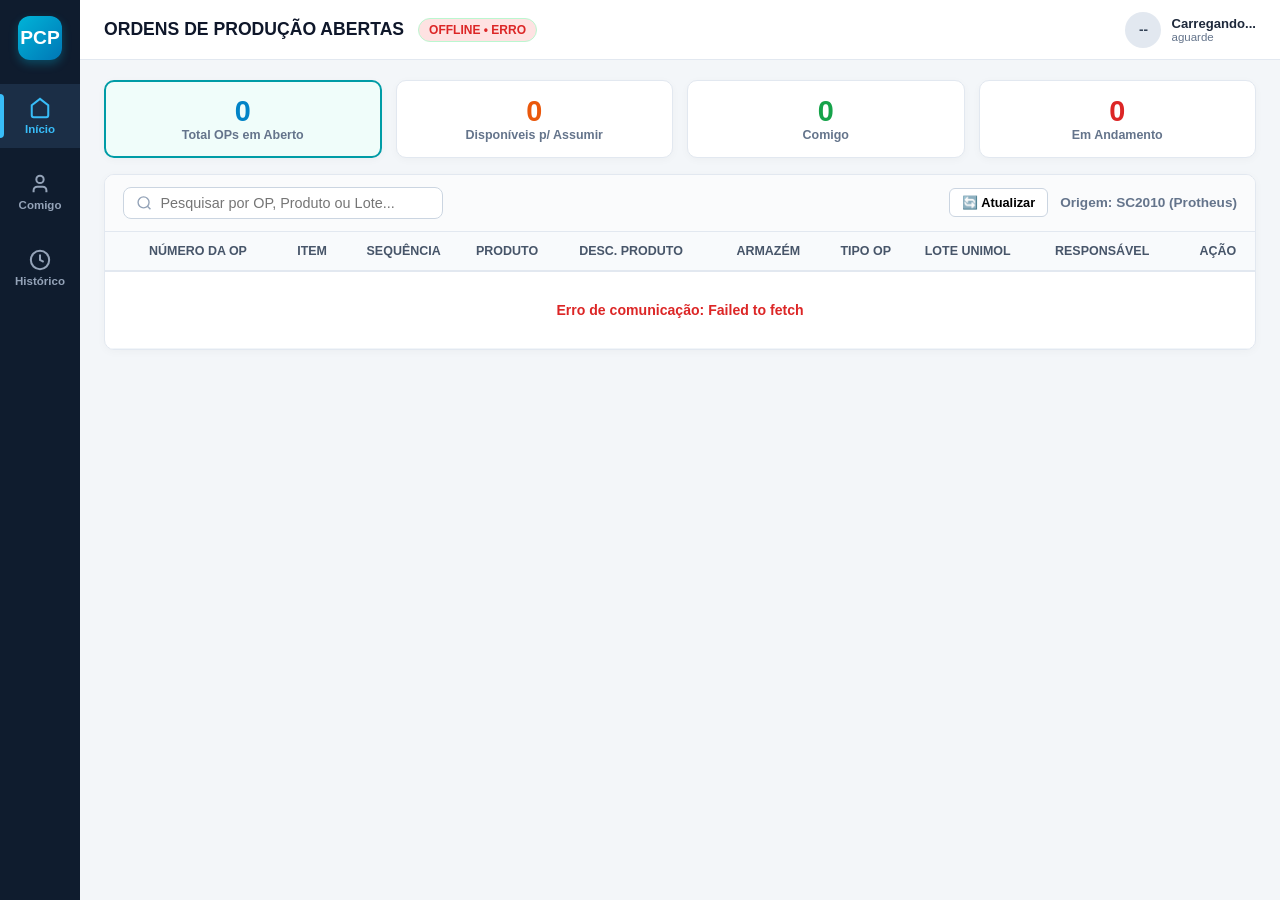
==== index.html @ 6f0b57cb "index_07" ====
<!DOCTYPE html>
<html lang="pt-BR">
<head>
  <meta charset="UTF-8">
  <meta name="viewport" content="width=device-width, initial-scale=1.0, maximum-scale=1.0, user-scalable=no">
  <title>PCP Químico - Ordens de Produção Abertas</title>
  <link rel="stylesheet" href="style-base.css">
  <style>
    .btn-assumir {
      background: linear-gradient(135deg, #009ca6, #007a82);
      color: #ffffff;
      padding: 8px 16px;
      border-radius: 6px;
      font-size: 0.85rem;
      font-weight: 700;
      text-decoration: none;
      display: inline-flex;
      align-items: center;
      gap: 6px;
      box-shadow: 0 2px 6px rgba(0, 156, 166, 0.3);
      cursor: pointer;
      border: none;
      touch-action: manipulation;
      transition: all 0.15s ease;
    }
    .btn-assumir:active:not(.btn-disabled) {
      transform: scale(0.96);
    }
    .btn-disabled {
      background: #cbd5e1 !important;
      color: #64748b !important;
      cursor: not-allowed !important;
      box-shadow: none !important;
    }
    
    .loading-row {
      text-align: center;
      padding: 30px;
      color: #64748b;
      font-weight: 600;
    }

    /* KPIs CLICÁVEIS */
    .kpi-card {
      cursor: pointer;
      transition: transform 0.2s, box-shadow 0.2s;
    }
    .kpi-card:hover {
      transform: translateY(-3px);
      box-shadow: 0 6px 12px rgba(0,0,0,0.08);
    }
    .kpi-card.ativo {
      border: 2px solid #009ca6;
      background: #f0fdfa;
    }

    /* MODAL CENTRALIZADO */
    .modal-overlay {
      position: fixed;
      top: 0;
      left: 0;
      width: 100vw;
      height: 100vh;
      background: rgba(15, 23, 42, 0.55);
      backdrop-filter: blur(3px);
      display: none;
      align-items: center;
      justify-content: center;
      z-index: 9999;
      opacity: 0;
      transition: opacity 0.2s ease;
    }
    .modal-overlay.active {
      display: flex;
      opacity: 1;
    }
    .modal-box {
      background: #ffffff;
      border-radius: 12px;
      width: 90%;
      max-width: 440px;
      padding: 24px 28px;
      box-shadow: 0 10px 25px -5px rgba(0, 0, 0, 0.2), 0 8px 10px -6px rgba(0, 0, 0, 0.1);
      transform: scale(0.95);
      transition: transform 0.2s ease;
      text-align: center;
    }
    .modal-overlay.active .modal-box {
      transform: scale(1);
    }
    .modal-icon {
      width: 52px;
      height: 52px;
      border-radius: 50%;
      background: #e0f2fe;
      color: #0284c7;
      display: inline-flex;
      align-items: center;
      justify-content: center;
      margin-bottom: 14px;
    }
    .modal-title {
      font-size: 1.15rem;
      font-weight: 700;
      color: #0f172a;
      margin-bottom: 8px;
    }
    .modal-desc {
      font-size: 0.9rem;
      color: #64748b;
      margin-bottom: 22px;
      line-height: 1.4;
    }
    .modal-desc strong {
      color: #0f172a;
    }
    .modal-actions {
      display: flex;
      gap: 12px;
      justify-content: center;
    }
    .btn-modal-cancel {
      background: #f1f5f9;
      color: #475569;
      border: 1px solid #cbd5e1;
      padding: 9px 20px;
      border-radius: 6px;
      font-weight: 600;
      font-size: 0.88rem;
      cursor: pointer;
      transition: background 0.15s;
    }
    .btn-modal-cancel:hover {
      background: #e2e8f0;
    }
    .btn-modal-confirm {
      background: linear-gradient(135deg, #009ca6, #007a82);
      color: #ffffff;
      border: none;
      padding: 9px 22px;
      border-radius: 6px;
      font-weight: 700;
      font-size: 0.88rem;
      cursor: pointer;
      box-shadow: 0 2px 6px rgba(0, 156, 166, 0.35);
      transition: opacity 0.15s;
    }
    .btn-modal-confirm:hover {
      opacity: 0.95;
    }

    /* TOAST CENTRALIZADO */
    .toast-center {
      position: fixed;
      top: 50%;
      left: 50%;
      transform: translate(-50%, -50%) scale(0.9);
      background: #0f172a;
      color: #ffffff;
      padding: 16px 28px;
      border-radius: 10px;
      font-size: 0.95rem;
      font-weight: 600;
      box-shadow: 0 10px 25px rgba(0,0,0,0.3);
      display: none;
      opacity: 0;
      z-index: 10000;
      transition: all 0.2s ease;
      align-items: center;
      gap: 12px;
      max-width: 90%;
    }
    .toast-center.active {
      display: inline-flex;
      opacity: 1;
      transform: translate(-50%, -50%) scale(1);
    }
    .toast-success {
      background: #065f46;
      border-left: 6px solid #10b981;
    }
    .toast-error {
      background: #7f1d1d;
      border-left: 6px solid #ef4444;
    }
  </style>
</head>
<body>
  <!-- LATERAL FIXA -->
  <aside class="sidebar">
    <div class="brand-icon">PCP</div>

    <a href="index.html" class="nav-link active" title="Ordens Abertas">
      <svg viewBox="0 0 24 24" fill="none" stroke="currentColor" stroke-width="2.2"><path d="m3 9 9-7 9 7v11a2 2 0 0 1-2 2H5a2 2 0 0 1-2-2z"/></svg>
      <span>Início</span>
    </a>

    <a href="comigo.html" class="nav-link" title="Minhas Ordens">
      <svg viewBox="0 0 24 24" fill="none" stroke="currentColor" stroke-width="2.2"><path d="M19 21v-2a4 4 0 0 0-4-4H9a4 4 0 0 0-4 4v2"/><circle cx="12" cy="7" r="4"/></svg>
      <span>Comigo</span>
    </a>

    <a href="historico.html" class="nav-link" title="Ordens Encerradas">
      <svg viewBox="0 0 24 24" fill="none" stroke="currentColor" stroke-width="2.2"><circle cx="12" cy="12" r="10"/><polyline points="12 6 12 12 16 14"/></svg>
      <span>Histórico</span>
    </a>
  </aside>

  <!-- ÁREA DE CONTEÚDO -->
  <div class="main-area">
    <header class="topbar">
      <div style="display: flex; align-items: center; gap: 14px;">
        <span class="app-title">ORDENS DE PRODUÇÃO ABERTAS</span>
        <span class="badge-online" id="statusBadge">CONECTANDO...</span>
      </div>
      <div class="user-pill">
        <div class="user-avatar" id="avatarUser">--</div>
        <div>
          <div style="font-weight: 700; font-size: 0.82rem;" id="nomeOperadorLogado">Carregando...</div>
          <div style="font-size: 0.72rem; color: #64748b;" id="loginOperadorLogado">aguarde</div>
        </div>
      </div>
    </header>

    <main class="content-scroll">
      <div class="kpi-row">
        <div class="kpi-card ativo" id="kpiCardTotal" onclick="filtrarPorKPI('todos')">
          <span class="kpi-num" style="color: #0284c7;" id="kpiTotal">0</span>
          <span class="kpi-label">Total OPs em Aberto</span>
        </div>
        <div class="kpi-card" id="kpiCardDisponiveis" onclick="filtrarPorKPI('disponiveis')">
          <span class="kpi-num" style="color: #ea580c;" id="kpiDisponiveis">0</span>
          <span class="kpi-label">Disponíveis p/ Assumir</span>
        </div>
        <div class="kpi-card" id="kpiCardComigo" onclick="filtrarPorKPI('comigo')">
          <span class="kpi-num" style="color: #16a34a;" id="kpiComigo">0</span>
          <span class="kpi-label">Comigo</span>
        </div>
        <div class="kpi-card" id="kpiCardCriticas" onclick="filtrarPorKPI('criticas')">
          <span class="kpi-num" style="color: #dc2626;" id="kpiCriticas">0</span>
          <span class="kpi-label">Em Andamento</span>
        </div>
      </div>

      <div class="table-card">
        <div class="table-toolbar">
          <div class="search-box">
            <svg width="18" height="18" viewBox="0 0 24 24" fill="none" stroke="#94a3b8" stroke-width="2"><circle cx="11" cy="11" r="8"/><path d="m21 21-4.35-4.35"/></svg>
            <input type="text" id="filtroOP" placeholder="Pesquisar por OP, Produto ou Lote..." onkeyup="filtrarTabelaText()">
          </div>
          <div style="display: flex; align-items: center; gap: 12px;">
            <button onclick="carregarOrdensAbertas()" style="background:#ffffff; border:1.5px solid #cbd5e1; padding:6px 12px; border-radius:6px; cursor:pointer; font-weight:700; font-size:0.8rem; display:inline-flex; align-items:center; gap:5px;">
              🔄 Atualizar
            </button>
            <div style="font-size: 0.85rem; color: #64748b; font-weight: 600;">
              Origem: <code>SC2010</code> (Protheus)
            </div>
          </div>
        </div>

        <table id="tabelaOPs">
          <thead>
            <tr>
              <th style="width: 30px;"></th>
              <th>Número da OP</th>
              <th style="text-align: center;">Item</th>
              <th style="text-align: center;">Sequência</th>
              <th>Produto</th>
              <th>Desc. Produto</th>
              <th style="text-align: center;">Armazém</th>
              <th style="text-align: center;">Tipo OP</th>
              <th>Lote UNIMOL</th>
              <th>Responsável</th>
              <th style="text-align: center;">Ação</th>
            </tr>
          </thead>
          <tbody id="tbodyOPs">
            <tr>
              <td colspan="11" class="loading-row">Carregando ordens de produção do Protheus...</td>
            </tr>
          </tbody>
        </table>
      </div>
    </main>
  </div>

  <!-- MODAL DE CONFIRMAÇÃO CENTRALIZADO -->
  <div class="modal-overlay" id="modalConfirmar">
    <div class="modal-box">
      <div class="modal-icon">
        <svg width="28" height="28" viewBox="0 0 24 24" fill="none" stroke="currentColor" stroke-width="2.2"><path d="M16 21v-2a4 4 0 0 0-4-4H5a4 4 0 0 0-4 4v2"/><circle cx="8.5" cy="7" r="4"/><polyline points="17 11 19 13 23 9"/></svg>
      </div>
      <div class="modal-title">Assumir Ordem de Produção</div>
      <div class="modal-desc" id="modalTexto">
        Deseja assumir a responsabilidade pela OP <strong id="modalNumOP">---</strong>?
      </div>
      <div class="modal-actions">
        <button class="btn-modal-cancel" onclick="fecharModal()">Cancelar</button>
        <button class="btn-modal-confirm" id="btnModalConfirmar">Confirmar e Assumir</button>
      </div>
    </div>
  </div>

  <!-- TOAST NOTIFICAÇÃO CENTRALIZADA -->
  <div class="toast-center" id="toastCenter"></div>

  <script>
    const API_BASE = 'https://unimolbrasil207533.protheus.cloudtotvs.com.br:10307/rest/WSPCPQUIM';

    const urlParams  = new URLSearchParams(window.location.search);
    const USER_LOGIN = 'rodrigo.amaral';
    const USER_PASS  = 'RaquelEduarda2010@';
    const authHeader = urlParams.get('auth') || ('Basic ' + btoa(USER_LOGIN + ':' + USER_PASS));

    let USUARIO_LOGADO = '';
    let ID_USUARIO_LOGADO = ''; // Adicionado para comparar com o ID de 6 chars do Protheus
    let opPendente = null;
    let listaOPsGlobal = []; 

    function showToast(mensagem, tipo = 'success', tempo = 2200) {
      const toast = document.getElementById("toastCenter");
      toast.textContent = mensagem;
      toast.className = `toast-center active ${tipo === 'success' ? 'toast-success' : 'toast-error'}`;
      setTimeout(() => {
        toast.className = "toast-center";
      }, tempo);
    }

    function abrirModal(op) {
      opPendente = op;
      document.getElementById("modalNumOP").textContent = op;
      document.getElementById("modalConfirmar").classList.add("active");
    }

    function fecharModal() {
      opPendente = null;
      document.getElementById("modalConfirmar").classList.remove("active");
    }

    document.getElementById("btnModalConfirmar").addEventListener("click", () => {
      if (opPendente) {
        executarAssumirOP(opPendente);
      }
      fecharModal();
    });

    async function carregarOrdensAbertas() {
      const tbody = document.getElementById("tbodyOPs");
      tbody.innerHTML = '<tr><td colspan="11" class="loading-row">Consultando API Protheus...</td></tr>';

      try {
        const resp = await fetch(`${API_BASE}/ops`, {
          method: 'GET',
          headers: {
            'Content-Type': 'application/json',
            'tenantId': '01,0101',
            'Authorization': authHeader
          }
        });

        const text = await resp.text();
        let data;
        try {
          data = JSON.parse(text);
        } catch (e) {
          throw new Error(`HTTP ${resp.status}: ${text}`);
        }

        if (!resp.ok || data.status === 'ERRO' || data.status === 'ERRO_INTERNO') {
          throw new Error(data.mensagem || `Erro HTTP: ${resp.status}`);
        }

        USUARIO_LOGADO = data.usuarioLogado || USER_LOGIN;
        ID_USUARIO_LOGADO = data.idUsuarioLogado || ''; // Pegando o ID do JSON
        
        const nomeCompleto = data.nomeUsuarioLogado || USUARIO_LOGADO;

        document.getElementById('loginOperadorLogado').textContent = USUARIO_LOGADO.toLowerCase();
        document.getElementById('nomeOperadorLogado').textContent = nomeCompleto;

        const partesNome = nomeCompleto.trim().split(/\s+/).filter(n => n.length > 0);
        let iniciais = partesNome[0] ? partesNome[0][0] : 'U';
        if (partesNome.length > 1) {
          iniciais += partesNome[partesNome.length - 1][0];
        }
        document.getElementById('avatarUser').textContent = iniciais.toUpperCase();

        document.getElementById("statusBadge").textContent = "ONLINE • PROTHEUS";
        document.getElementById("statusBadge").style.color = "#059669";
        document.getElementById("statusBadge").style.background = "#d1fae5";

        listaOPsGlobal = data.ops || [];
        atualizarContadoresGlobais();
        filtrarPorKPI('todos');

      } catch (err) {
        console.error("Falha na API Protheus:", err);
        document.getElementById("statusBadge").textContent = "OFFLINE • ERRO";
        document.getElementById("statusBadge").style.color = "#dc2626";
        document.getElementById("statusBadge").style.background = "#fee2e2";

        tbody.innerHTML = `<tr><td colspan="11" class="loading-row" style="color: #dc2626;">Erro de comunicação: ${err.message}</td></tr>`;
        
        document.getElementById("kpiTotal").textContent = 0;
        document.getElementById("kpiDisponiveis").textContent = 0;
        document.getElementById("kpiComigo").textContent = 0;
        document.getElementById("kpiCriticas").textContent = 0;
      }
    }

    function atualizarContadoresGlobais() {
      let disp = 0;
      let com = 0;
      let crit = 0;

      listaOPsGlobal.forEach(op => {
        // Agora compara o codOperador da OP com o ID_USUARIO_LOGADO (ex: "000015")
        const isMinha = (op.codOperador && op.codOperador.trim() === ID_USUARIO_LOGADO.trim());
        
        if (!op.codOperador) {
          disp++;
        } else {
          crit++;
          if (isMinha) com++;
        }
      });

      document.getElementById("kpiTotal").textContent = listaOPsGlobal.length;
      document.getElementById("kpiDisponiveis").textContent = disp;
      document.getElementById("kpiComigo").textContent = com;
      document.getElementById("kpiCriticas").textContent = crit;
    }

    function filtrarPorKPI(tipo) {
      document.querySelectorAll('.kpi-card').forEach(card => card.classList.remove('ativo'));
      if (tipo === 'todos') document.getElementById('kpiCardTotal').classList.add('ativo');
      if (tipo === 'disponiveis') document.getElementById('kpiCardDisponiveis').classList.add('ativo');
      if (tipo === 'comigo') document.getElementById('kpiCardComigo').classList.add('ativo');
      if (tipo === 'criticas') document.getElementById('kpiCardCriticas').classList.add('ativo');

      let opsParaRenderizar = [];
      
      if (tipo === 'todos') {
        opsParaRenderizar = listaOPsGlobal;
      } else if (tipo === 'disponiveis') {
        opsParaRenderizar = listaOPsGlobal.filter(op => !op.codOperador);
      } else if (tipo === 'comigo') {
        // Comparação usando o ID em vez do nome de usuário
        opsParaRenderizar = listaOPsGlobal.filter(op => op.codOperador && op.codOperador.trim() === ID_USUARIO_LOGADO.trim());
      } else if (tipo === 'criticas') { 
        opsParaRenderizar = listaOPsGlobal.filter(op => op.codOperador);
      }

      renderizarTabela(opsParaRenderizar);
    }

    function renderizarTabela(ops) {
      const tbody = document.getElementById("tbodyOPs");
      tbody.innerHTML = "";

      if (ops.length === 0) {
        tbody.innerHTML = '<tr><td colspan="11" class="loading-row">Nenhuma OP encontrada para este filtro.</td></tr>';
        return;
      }

      ops.forEach(op => {
        // Comparação usando o ID em vez do nome de usuário
        const isMinha = (op.codOperador && op.codOperador.trim() === ID_USUARIO_LOGADO.trim());
        
        const tr = document.createElement("tr");
        if (isMinha) tr.style.background = "#f0fdf4";

        const badgeResp = op.nomeOperador ? 
          `<span style="color:#0284c7; font-weight:700; font-size:0.82rem;">👤 ${op.nomeOperador}</span>` : 
          `<span style="color:#94a3b8; font-size:0.82rem;">Disponível</span>`;

        const botaoAssumir = op.codOperador 
          ? `<button class="btn-assumir btn-disabled" disabled title="Já atribuída">
               <svg width="14" height="14" viewBox="0 0 24 24" fill="none" stroke="currentColor" stroke-width="2.5"><polyline points="20 6 9 17 4 12"/></svg>
               Assumida
             </button>`
          : `<button class="btn-assumir" onclick="abrirModal('${op.opCompleta}')">
               <svg width="14" height="14" viewBox="0 0 24 24" fill="none" stroke="currentColor" stroke-width="2.5"><polyline points="20 6 9 17 4 12"/></svg>
               Assumir
             </button>`;

        tr.innerHTML = `
          <td><span class="badge-bullet ${isMinha ? 'bullet-green' : (op.codOperador ? 'bullet-orange' : 'bullet-red')}"></span></td>
          <td><strong>${op.num}</strong></td>
          <td style="text-align: center;">${op.item}</td>
          <td style="text-align: center;">${op.seq}</td>
          <td><code>${op.produto}</code></td>
          <td>${op.desc}</td>
          <td style="text-align: center;">${op.armazem}</td>
          <td style="text-align: center;">${op.tipo === 'F' ? 'Firme' : op.tipo}</td>
          <td>${op.lote || '—'}</td>
          <td>${badgeResp}</td>
          <td style="text-align: center;">
            ${botaoAssumir}
          </td>
        `;
        tbody.appendChild(tr);
      });
    }

    async function executarAssumirOP(op) {
      showToast(`Atribuindo OP ${op} no Protheus...`, 'success', 1500);

      try {
        const resp = await fetch(`${API_BASE}/assumir`, {
          method: 'POST',
          headers: {
            'Content-Type': 'application/json',
            'tenantId': '01,0101',
            'Authorization': authHeader
          },
          body: JSON.stringify({
            acao: 'assumir',
            op: op,
            novoOperador: USUARIO_LOGADO
          })
        });

        const text = await resp.text();
        let res;
        try {
          res = JSON.parse(text);
        } catch (e) {
          throw new Error(`Resposta inválida do servidor: ${text}`);
        }

        if (resp.ok && res.status === 'OK') {
          showToast(`✓ OP ${op} assumida com sucesso! Atualizando...`, 'success', 1400);
          setTimeout(() => {
            carregarOrdensAbertas(); 
          }, 1400);
        } else {
          showToast(`Erro: ${res.mensagem || res.detalhe || 'Falha ao assumir OP'}`, 'error', 3500);
        }
      } catch (err) {
        console.error("Erro ao assumir OP:", err);
        showToast(`Erro de comunicação: ${err.message}`, 'error', 3500);
      }
    }

    function filtrarTabelaText() {
      const input = document.getElementById("filtroOP").value.toUpperCase();
      const trs = document.getElementById("tbodyOPs").getElementsByTagName("tr");
      for (let i = 0; i < trs.length; i++) {
        const texto = trs[i].textContent || trs[i].innerText;
        trs[i].style.display = texto.toUpperCase().indexOf(input) > -1 ? "" : "none";
      }
    }

    window.addEventListener('DOMContentLoaded', carregarOrdensAbertas);
  </script>
</body>
</html>
---- style-base.css ----
:root {
  --bg-app: #f3f6f9;
  --sidebar-bg: #0f1c2e;
  --sidebar-hover: #1b2e46;
  --sidebar-active: #0284c7;
  --surface: #ffffff;
  --border: #e2e8f0;
  --text-main: #1e293b;
  --text-muted: #64748b;
  --teal-primary: #009ca6;
  --teal-dark: #007a82;
  --danger: #dc2626;
  --warning: #f59e0b;
  --success: #16a34a;
}

* {
  box-sizing: border-box;
  margin: 0;
  padding: 0;
  -webkit-tap-highlight-color: transparent;
  font-family: -apple-system, BlinkMacSystemFont, "Segoe UI", Roboto, "Helvetica Neue", Arial, sans-serif;
}

body {
  background-color: var(--bg-app);
  color: var(--text-main);
  display: flex;
  height: 100vh;
  overflow: hidden;
  font-size: 14.5px;
}

/* SIDEBAR FIXA E RÁPIDA */
.sidebar {
  width: 80px;
  background-color: var(--sidebar-bg);
  display: flex;
  flex-direction: column;
  align-items: center;
  padding: 16px 0;
  gap: 12px;
  user-select: none;
  flex-shrink: 0;
  z-index: 20;
}

.brand-icon {
  width: 44px;
  height: 44px;
  background: linear-gradient(135deg, #00b4d8, #0077b6);
  border-radius: 12px;
  display: flex;
  align-items: center;
  justify-content: center;
  color: white;
  font-weight: 800;
  font-size: 1.2rem;
  margin-bottom: 12px;
  box-shadow: 0 4px 10px rgba(0, 180, 216, 0.3);
}

.nav-link {
  width: 100%;
  height: 64px;
  display: flex;
  flex-direction: column;
  align-items: center;
  justify-content: center;
  gap: 4px;
  color: #94a3b8;
  text-decoration: none;
  font-size: 0.72rem;
  font-weight: 700;
  transition: all 0.15s ease;
  position: relative;
}

.nav-link:hover {
  color: #ffffff;
  background-color: var(--sidebar-hover);
}

.nav-link.active {
  color: #38bdf8;
  background-color: var(--sidebar-hover);
}

.nav-link.active::before {
  content: "";
  position: absolute;
  left: 0;
  top: 10px;
  bottom: 10px;
  width: 4px;
  background-color: #38bdf8;
  border-radius: 0 4px 4px 0;
}

.nav-link svg {
  width: 22px;
  height: 22px;
}

/* ÁREA PRINCIPAL */
.main-area {
  flex: 1;
  display: flex;
  flex-direction: column;
  height: 100vh;
  overflow: hidden;
}

.topbar {
  height: 60px;
  background-color: var(--surface);
  border-bottom: 1px solid var(--border);
  padding: 0 24px;
  display: flex;
  align-items: center;
  justify-content: space-between;
  flex-shrink: 0;
}

.app-title {
  font-size: 1.1rem;
  font-weight: 800;
  color: #0f172a;
}

.badge-online {
  display: inline-flex;
  align-items: center;
  gap: 6px;
  background: #ecfdf5;
  color: var(--success);
  border: 1px solid #bbf7d0;
  padding: 4px 10px;
  border-radius: 20px;
  font-size: 0.75rem;
  font-weight: 700;
}

.user-pill {
  display: flex;
  align-items: center;
  gap: 10px;
}

.user-avatar {
  width: 36px;
  height: 36px;
  background: #e2e8f0;
  border-radius: 50%;
  display: flex;
  align-items: center;
  justify-content: center;
  color: #334155;
  font-weight: 800;
  font-size: 0.85rem;
}

.content-scroll {
  flex: 1;
  overflow-y: auto;
  padding: 20px 24px 80px 24px;
  display: flex;
  flex-direction: column;
  gap: 16px;
}

/* CARDS DE KPI COMPACTOS */
.kpi-row {
  display: grid;
  grid-template-columns: repeat(4, 1fr);
  gap: 14px;
}

.kpi-card {
  background: var(--surface);
  border-radius: 10px;
  padding: 14px 16px;
  border: 1px solid var(--border);
  box-shadow: 0 2px 8px rgba(0,0,0,0.03);
  display: flex;
  flex-direction: column;
  align-items: center;
  justify-content: center;
}

.kpi-num {
  font-size: 1.8rem;
  font-weight: 800;
  line-height: 1.1;
}

.kpi-label {
  font-size: 0.78rem;
  font-weight: 600;
  color: var(--text-muted);
}

/* TABELA TOUCH ESTILO PROTHEUS MODERNO */
.table-card {
  background: var(--surface);
  border-radius: 10px;
  border: 1px solid var(--border);
  box-shadow: 0 2px 10px rgba(0,0,0,0.03);
  overflow: hidden;
}

.table-toolbar {
  padding: 12px 18px;
  background: #fafbfc;
  border-bottom: 1px solid var(--border);
  display: flex;
  justify-content: space-between;
  align-items: center;
  gap: 12px;
}

.search-box {
  display: flex;
  align-items: center;
  background: #ffffff;
  border: 1.5px solid #cbd5e1;
  border-radius: 8px;
  padding: 6px 12px;
  width: 320px;
  gap: 8px;
}

.search-box input {
  border: none;
  outline: none;
  font-size: 0.9rem;
  width: 100%;
}

table {
  width: 100%;
  border-collapse: collapse;
}

thead th {
  background: #f8fafc;
  color: #475569;
  font-size: 0.78rem;
  font-weight: 700;
  text-transform: uppercase;
  padding: 12px 14px;
  border-bottom: 2px solid #e2e8f0;
  white-space: nowrap;
  text-align: left;
}

tbody td {
  padding: 12px 14px;
  border-bottom: 1px solid #f1f5f9;
  vertical-align: middle;
  font-size: 0.88rem;
}

tbody tr:hover {
  background-color: #f8fafc;
}

.badge-bullet {
  width: 10px;
  height: 10px;
  border-radius: 50%;
  display: inline-block;
  margin-right: 6px;
}

.bullet-red { background: #ef4444; }
.bullet-orange { background: #f97316; }
.bullet-green { background: #22c55e; }

.btn-apontar {
  background: linear-gradient(135deg, #0284c7, #0369a1);
  color: #ffffff;
  padding: 8px 16px;
  border-radius: 6px;
  font-size: 0.85rem;
  font-weight: 700;
  text-decoration: none;
  display: inline-flex;
  align-items: center;
  gap: 6px;
  box-shadow: 0 2px 6px rgba(2, 132, 199, 0.3);
  touch-action: manipulation;
}

.btn-apontar:active {
  transform: scale(0.96);
}
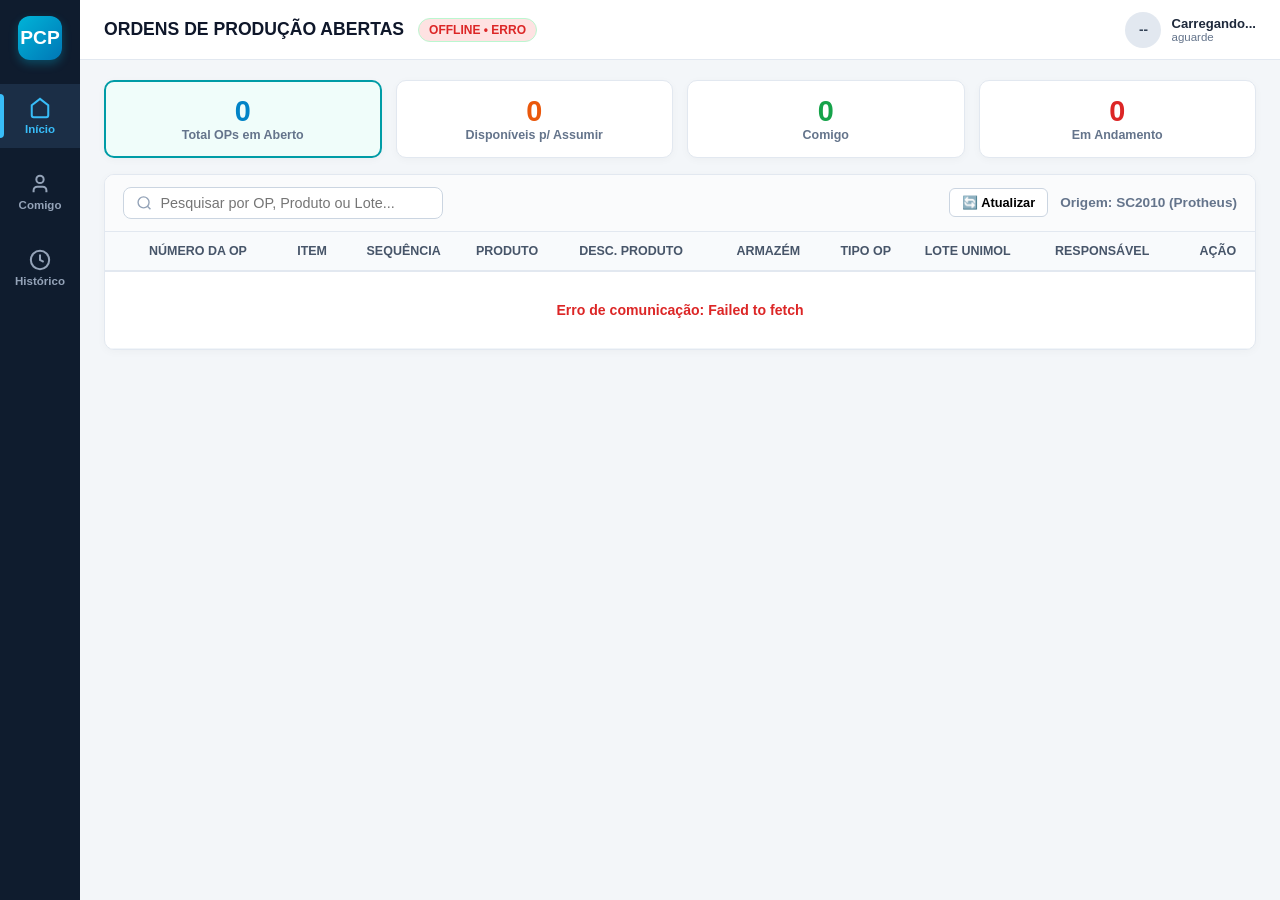
==== commit fbb15e84: "comigo_05" ====
--- a/index.html
+++ b/index.html
@@ -313,7 +313,7 @@
     const authHeader = urlParams.get('auth') || ('Basic ' + btoa(USER_LOGIN + ':' + USER_PASS));
 
     let USUARIO_LOGADO = '';
-    let ID_USUARIO_LOGADO = ''; // Adicionado para comparar com o ID de 6 chars do Protheus
+    let ID_USUARIO_LOGADO = ''; 
     let opPendente = null;
     let listaOPsGlobal = []; 
 
@@ -358,12 +358,15 @@
           }
         });
 
-        const text = await resp.text();
+        // CORREÇÃO DE ENCODING (WINDOWS-1252 PARA UTF-8)
+        const buffer = await resp.arrayBuffer();
+        const text = new TextDecoder('windows-1252').decode(buffer);
+        
         let data;
         try {
           data = JSON.parse(text);
         } catch (e) {
-          throw new Error(`HTTP ${resp.status}: ${text}`);
+          throw new Error(`HTTP ${resp.status}: Falha ao ler JSON`);
         }
 
         if (!resp.ok || data.status === 'ERRO' || data.status === 'ERRO_INTERNO') {
@@ -371,7 +374,7 @@
         }
 
         USUARIO_LOGADO = data.usuarioLogado || USER_LOGIN;
-        ID_USUARIO_LOGADO = data.idUsuarioLogado || ''; // Pegando o ID do JSON
+        ID_USUARIO_LOGADO = data.idUsuarioLogado || ''; 
         
         const nomeCompleto = data.nomeUsuarioLogado || USUARIO_LOGADO;
 
@@ -414,9 +417,7 @@
       let crit = 0;
 
       listaOPsGlobal.forEach(op => {
-        // Agora compara o codOperador da OP com o ID_USUARIO_LOGADO (ex: "000015")
         const isMinha = (op.codOperador && op.codOperador.trim() === ID_USUARIO_LOGADO.trim());
-        
         if (!op.codOperador) {
           disp++;
         } else {
@@ -445,7 +446,6 @@
       } else if (tipo === 'disponiveis') {
         opsParaRenderizar = listaOPsGlobal.filter(op => !op.codOperador);
       } else if (tipo === 'comigo') {
-        // Comparação usando o ID em vez do nome de usuário
         opsParaRenderizar = listaOPsGlobal.filter(op => op.codOperador && op.codOperador.trim() === ID_USUARIO_LOGADO.trim());
       } else if (tipo === 'criticas') { 
         opsParaRenderizar = listaOPsGlobal.filter(op => op.codOperador);
@@ -464,7 +464,6 @@
       }
 
       ops.forEach(op => {
-        // Comparação usando o ID em vez do nome de usuário
         const isMinha = (op.codOperador && op.codOperador.trim() === ID_USUARIO_LOGADO.trim());
         
         const tr = document.createElement("tr");
@@ -514,19 +513,18 @@
             'tenantId': '01,0101',
             'Authorization': authHeader
           },
-          body: JSON.stringify({
-            acao: 'assumir',
-            op: op,
-            novoOperador: USUARIO_LOGADO
-          })
+          body: JSON.stringify({ acao: 'assumir', op: op, novoOperador: USUARIO_LOGADO })
         });
 
-        const text = await resp.text();
+        // CORREÇÃO DE ENCODING (WINDOWS-1252 PARA UTF-8)
+        const buffer = await resp.arrayBuffer();
+        const text = new TextDecoder('windows-1252').decode(buffer);
+        
         let res;
         try {
           res = JSON.parse(text);
         } catch (e) {
-          throw new Error(`Resposta inválida do servidor: ${text}`);
+          throw new Error(`Resposta inválida do servidor`);
         }
 
         if (resp.ok && res.status === 'OK') {
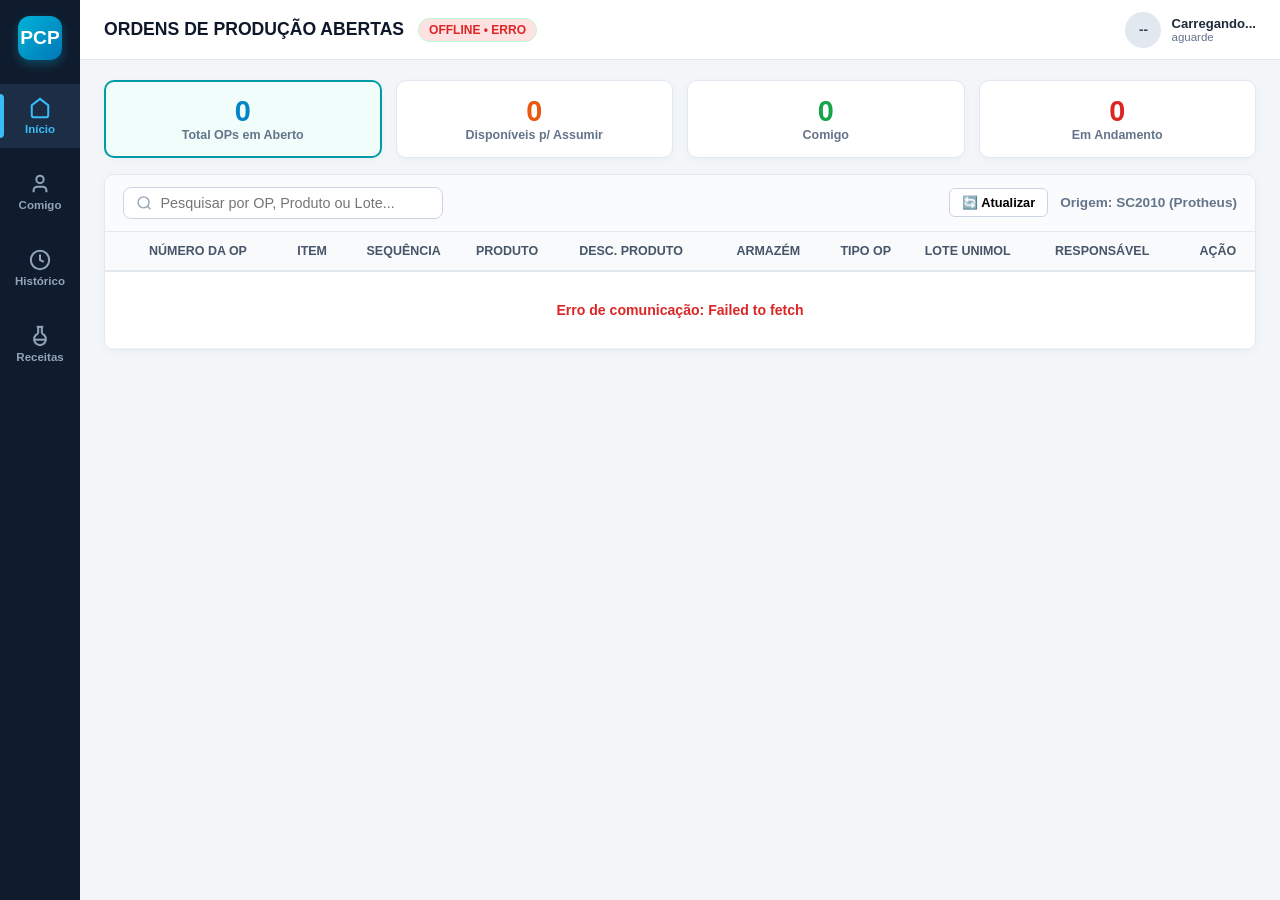
==== commit d3b5bd6d: "receita-01" ====
--- a/index.html
+++ b/index.html
@@ -204,6 +204,13 @@
       <svg viewBox="0 0 24 24" fill="none" stroke="currentColor" stroke-width="2.2"><circle cx="12" cy="12" r="10"/><polyline points="12 6 12 12 16 14"/></svg>
       <span>Histórico</span>
     </a>
+    <a href="receita.html" class="nav-link" title="Gestão de Receitas (SZ7)">
+      <svg viewBox="0 0 24 24" fill="none" stroke="currentColor" stroke-width="2.2">
+        <path d="M10 2v7.31"/><path d="M14 9.3V1.99"/><path d="M8.5 2h7"/>
+        <path d="M14 9.3a6.5 6.5 0 1 1-4 0"/><path d="M5.52 16h12.96"/>
+      </svg>
+      <span>Receitas</span>
+    </a>
   </aside>
 
   <!-- ÁREA DE CONTEÚDO -->
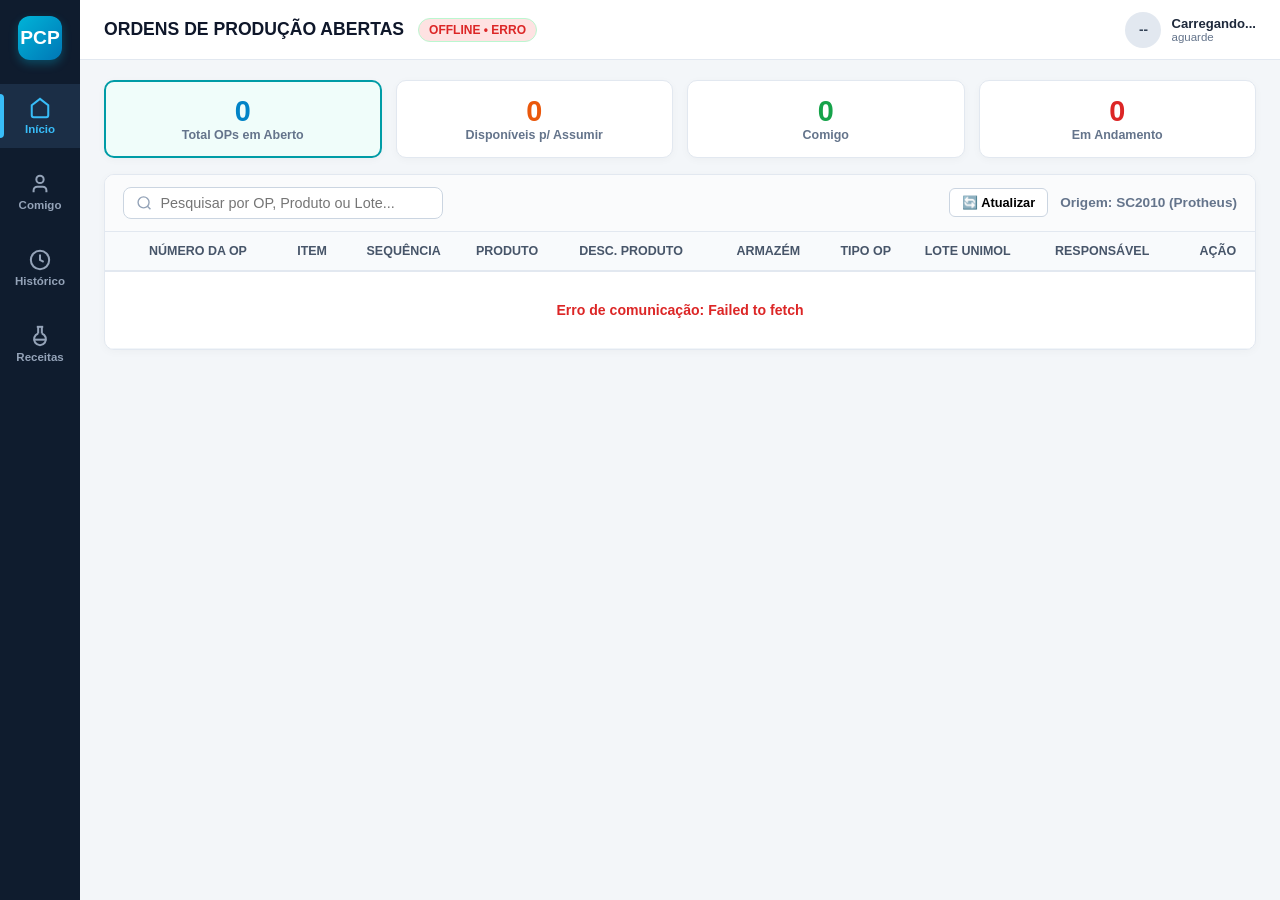
==== commit 1cc58291: "autalizacao-login" ====
--- a/index.html
+++ b/index.html
@@ -314,10 +314,32 @@
   <script>
     const API_BASE = 'https://unimolbrasil207533.protheus.cloudtotvs.com.br:10307/rest/WSPCPQUIM';
 
-    const urlParams  = new URLSearchParams(window.location.search);
+    // ========================================================================
+    // SESSÃO DO OPERADOR LOGADO NO PROTHEUS (URL -> sessionStorage)
+    // ========================================================================
+    const urlParams   = new URLSearchParams(window.location.search);
+    const paramIdUser = (urlParams.get('iduser') || '').trim();
+    const paramUser   = (urlParams.get('user')   || '').trim();
+    const paramNome   = (urlParams.get('nome')   || '').trim();
+    const paramAuth   = (urlParams.get('auth')   || '').trim();
+
+    if (paramIdUser || paramUser || paramNome) {
+      sessionStorage.setItem('pcp_iduser', paramIdUser);
+      sessionStorage.setItem('pcp_user',   paramUser);
+      sessionStorage.setItem('pcp_nome',   paramNome);
+    }
+    if (paramAuth) {
+      sessionStorage.setItem('pcp_auth', paramAuth);
+    }
+
+    const SESSAO_ID_USER = (sessionStorage.getItem('pcp_iduser') || '').trim();
+    const SESSAO_LOGIN   = (sessionStorage.getItem('pcp_user')   || '').trim();
+    const SESSAO_NOME    = (sessionStorage.getItem('pcp_nome')   || '').trim();
+    const SESSAO_AUTH    = (sessionStorage.getItem('pcp_auth')   || '').trim();
+
     const USER_LOGIN = 'rodrigo.amaral';
     const USER_PASS  = 'RaquelEduarda2010@';
-    const authHeader = urlParams.get('auth') || ('Basic ' + btoa(USER_LOGIN + ':' + USER_PASS));
+    const authHeader = SESSAO_AUTH || ('Basic ' + btoa(USER_LOGIN + ':' + USER_PASS));
 
     let USUARIO_LOGADO = '';
     let ID_USUARIO_LOGADO = ''; 
@@ -380,10 +402,10 @@
           throw new Error(data.mensagem || `Erro HTTP: ${resp.status}`);
         }
 
-        USUARIO_LOGADO = data.usuarioLogado || USER_LOGIN;
-        ID_USUARIO_LOGADO = data.idUsuarioLogado || ''; 
+        USUARIO_LOGADO    = SESSAO_LOGIN   || data.usuarioLogado   || USER_LOGIN;
+        ID_USUARIO_LOGADO = SESSAO_ID_USER || data.idUsuarioLogado || ''; 
         
-        const nomeCompleto = data.nomeUsuarioLogado || USUARIO_LOGADO;
+        const nomeCompleto = SESSAO_NOME   || data.nomeUsuarioLogado || USUARIO_LOGADO;
 
         document.getElementById('loginOperadorLogado').textContent = USUARIO_LOGADO.toLowerCase();
         document.getElementById('nomeOperadorLogado').textContent = nomeCompleto;
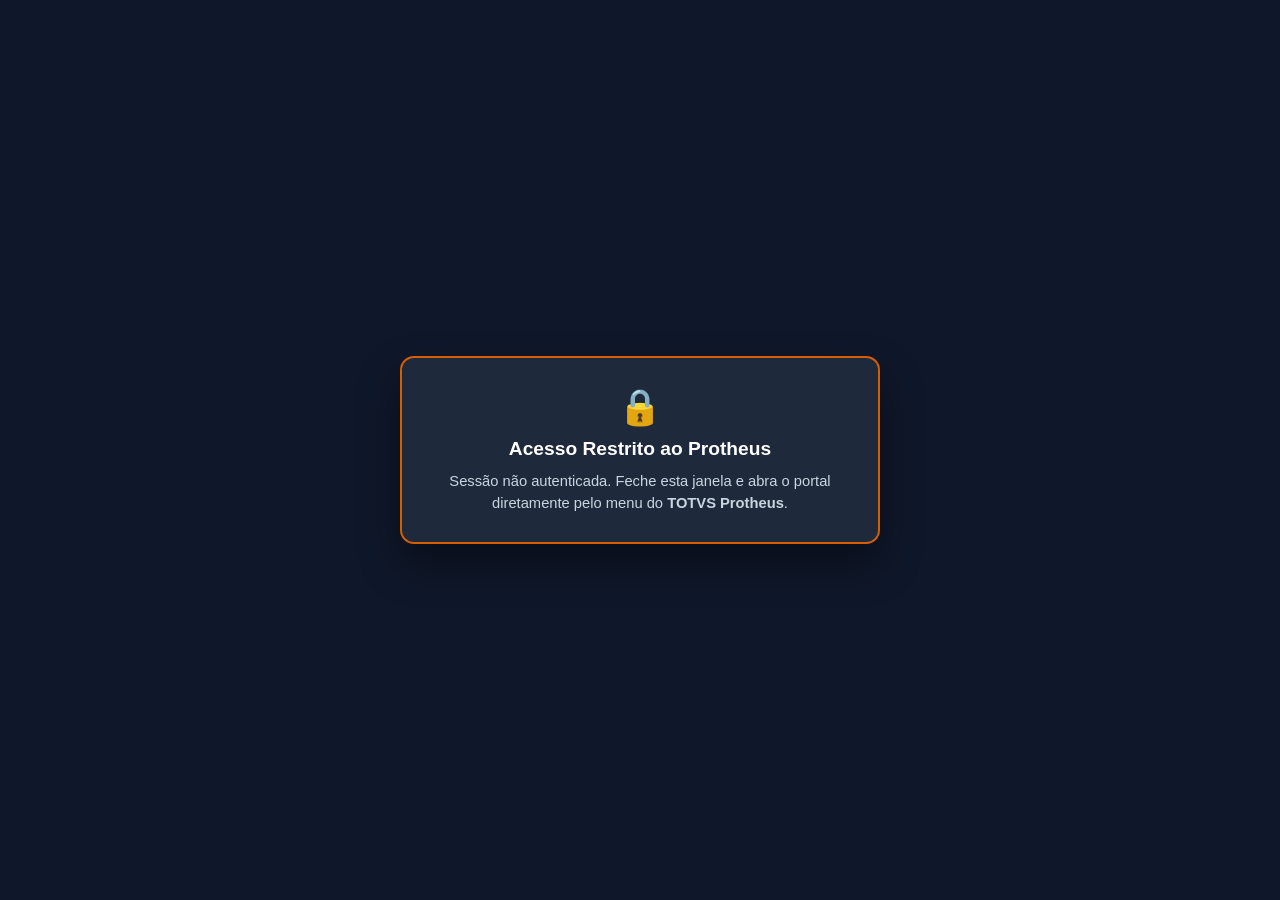
==== commit 7e4f84f7: "pre-producao" ====
--- a/index.html
+++ b/index.html
@@ -312,7 +312,6 @@
   <div class="toast-center" id="toastCenter"></div>
 
   <script>
-    const API_BASE = 'https://unimolbrasil207533.protheus.cloudtotvs.com.br:10307/rest/WSPCPQUIM';
 
     // ========================================================================
     // SESSÃO DO OPERADOR LOGADO NO PROTHEUS (URL -> sessionStorage)
@@ -323,6 +322,8 @@
     const paramNome   = (urlParams.get('nome')   || '').trim();
     const paramAuth   = (urlParams.get('auth')   || '').trim();
 
+    const paramApi    = (urlParams.get('api')    || '').trim();
+
     if (paramIdUser || paramUser || paramNome) {
       sessionStorage.setItem('pcp_iduser', paramIdUser);
       sessionStorage.setItem('pcp_user',   paramUser);
@@ -330,16 +331,38 @@
     }
     if (paramAuth) {
       sessionStorage.setItem('pcp_auth', paramAuth);
-    }
-
+      const cleanParams = new URLSearchParams(window.location.search);
+      cleanParams.delete('auth');
+      const qs = cleanParams.toString();
+      window.history.replaceState({}, '', window.location.pathname + (qs ? '?' + qs : ''));
+    }
+    if (paramApi) {
+      sessionStorage.setItem('pcp_api', paramApi.replace(/\/+$/, ''));
+    }
+
+    const API_BASE       = (sessionStorage.getItem('pcp_api')    || 'https://unimolbrasil207533.protheus.cloudtotvs.com.br:10307/rest/WSPCPQUIM').trim();
     const SESSAO_ID_USER = (sessionStorage.getItem('pcp_iduser') || '').trim();
     const SESSAO_LOGIN   = (sessionStorage.getItem('pcp_user')   || '').trim();
     const SESSAO_NOME    = (sessionStorage.getItem('pcp_nome')   || '').trim();
     const SESSAO_AUTH    = (sessionStorage.getItem('pcp_auth')   || '').trim();
 
-    const USER_LOGIN = 'rodrigo.amaral';
-    const USER_PASS  = 'RaquelEduarda2010@';
-    const authHeader = SESSAO_AUTH || ('Basic ' + btoa(USER_LOGIN + ':' + USER_PASS));
+    const authHeader = SESSAO_AUTH;
+
+    function exigirAutenticacaoProtheus() {
+      if (authHeader) return true;
+      document.body.innerHTML = `
+        <div style="display:flex;align-items:center;justify-content:center;height:100vh;width:100vw;background:#0f172a;color:#f8fafc;font-family:'Segoe UI',system-ui,sans-serif;padding:24px;box-sizing:border-box;">
+          <div style="max-width:480px;background:#1e293b;border:2px solid #D55E00;border-radius:14px;padding:28px;text-align:center;box-shadow:0 20px 40px rgba(0,0,0,0.4);">
+            <div style="font-size:2.2rem;margin-bottom:10px;">🔒</div>
+            <h2 style="margin:0 0 10px;font-size:1.2rem;color:#ffffff;">Acesso Restrito ao Protheus</h2>
+            <p style="margin:0;font-size:0.92rem;color:#cbd5e1;line-height:1.5;">
+              Sessão não autenticada. Feche esta janela e abra o portal diretamente pelo menu do <strong>TOTVS Protheus</strong>.
+            </p>
+          </div>
+        </div>
+      `;
+      return false;
+    }
 
     let USUARIO_LOGADO = '';
     let ID_USUARIO_LOGADO = ''; 
@@ -402,7 +425,7 @@
           throw new Error(data.mensagem || `Erro HTTP: ${resp.status}`);
         }
 
-        USUARIO_LOGADO    = SESSAO_LOGIN   || data.usuarioLogado   || USER_LOGIN;
+        USUARIO_LOGADO    = SESSAO_LOGIN   || data.usuarioLogado   || '';
         ID_USUARIO_LOGADO = SESSAO_ID_USER || data.idUsuarioLogado || ''; 
         
         const nomeCompleto = SESSAO_NOME   || data.nomeUsuarioLogado || USUARIO_LOGADO;
@@ -579,7 +602,10 @@
       }
     }
 
-    window.addEventListener('DOMContentLoaded', carregarOrdensAbertas);
+    window.addEventListener('DOMContentLoaded', () => {
+      if (!exigirAutenticacaoProtheus()) return;
+      carregarOrdensAbertas();
+    });
   </script>
 </body>
 </html>
